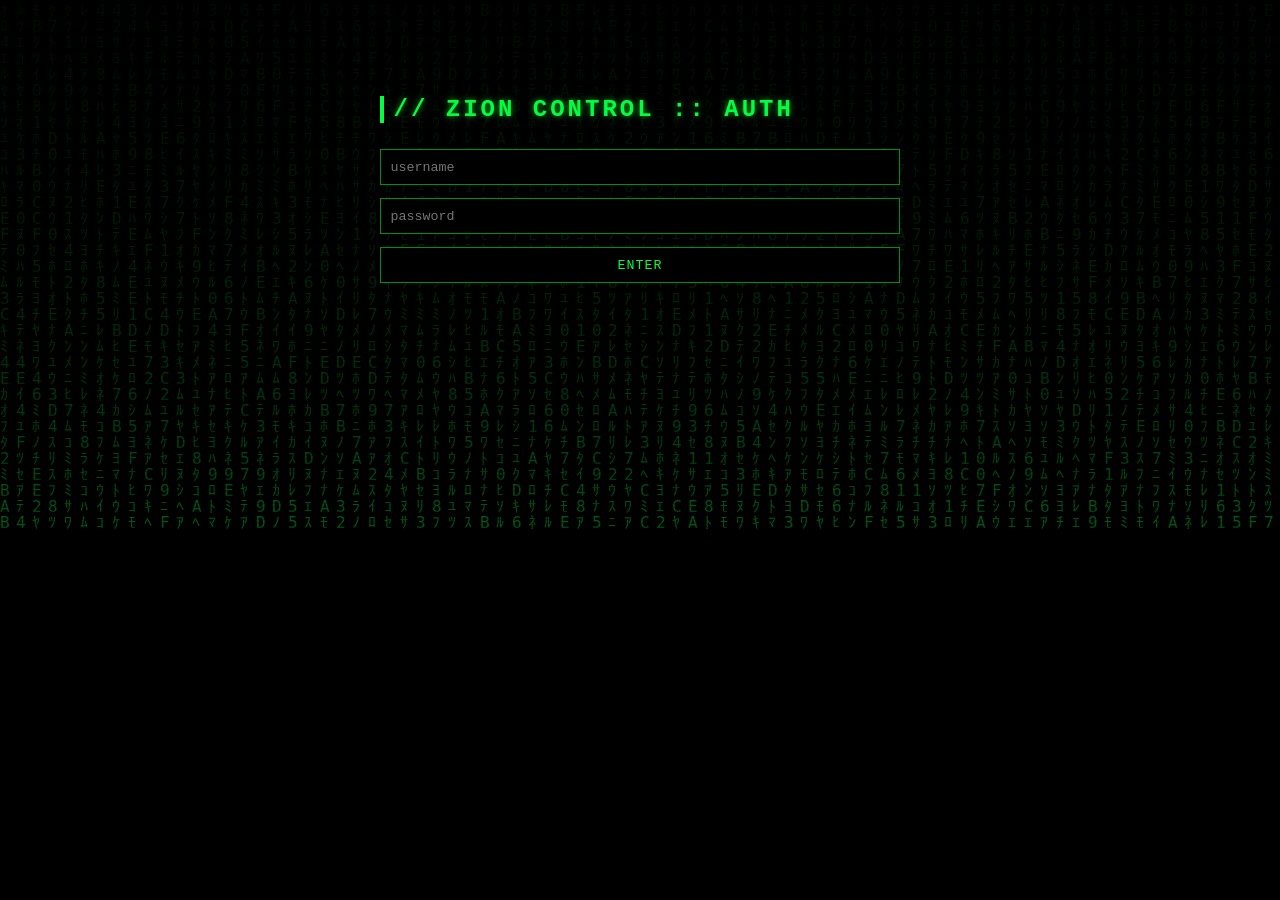
==== admin.html @ b6e6d78b "feat(frontend): Matrix static site, digital rain, Zion admin panel" ====
<!DOCTYPE html>
<html lang="en" class="scanlines">
<head>
  <meta charset="UTF-8" />
  <meta name="viewport" content="width=device-width, initial-scale=1.0" />
  <title>// ZION CONTROL</title>
  <link rel="stylesheet" href="css/matrix.css" />
</head>
<body>
  <canvas id="rain"></canvas>
  <div class="content">

    <div id="login">
      <h2 class="section">// ZION CONTROL :: AUTH</h2>
      <form id="login-form">
        <input id="username" placeholder="username" autocomplete="username" />
        <input id="password" type="password" placeholder="password" autocomplete="current-password" />
        <button type="submit">enter</button>
      </form>
      <p class="msg" id="login-msg"></p>
    </div>

    <div id="panel" class="hidden">
      <h2 class="section">// ZION :: UPLOAD NODE</h2>
      <form id="project-form">
        <input name="title" placeholder="project title" required />
        <input name="slug" placeholder="slug (unique)" required />
        <textarea name="description" placeholder="description"></textarea>
        <input name="stack" placeholder="stack comma separated: Python,Flask" />
        <input name="live_url" placeholder="live url" />
        <input name="repo_url" placeholder="repo url" />
        <input type="file" name="doc" />
        <label><input type="checkbox" name="published" value="true" checked /> published</label>
        <label><input type="checkbox" name="featured" value="true" /> featured</label>
        <button type="submit">deploy node</button>
      </form>
      <p class="msg" id="panel-msg"></p>
      <button id="logout">logout</button>
      <h2 class="section">// Active Nodes</h2>
      <div id="admin-list"></div>
    </div>

  </div>

  <script src="js/config.js"></script>
  <script src="js/rain.js"></script>
  <script src="js/admin.js"></script>
</body>
</html>
---- css/matrix.css ----
/* ===== Matrix vibe ===== */
:root {
  --matrix-green: #00ff41;
  --matrix-dim: #008f11;
  --bg: #000000;
  --glow: 0 0 6px rgba(0, 255, 65, 0.7);
}

* { box-sizing: border-box; }

html, body {
  margin: 0;
  padding: 0;
  background: var(--bg);
  color: var(--matrix-green);
  font-family: "Courier New", Courier, monospace;
  overflow-x: hidden;
}

#rain {
  position: fixed;
  inset: 0;
  z-index: 0;
  opacity: 0.35;
  pointer-events: none;
}

.scanlines::after {
  content: "";
  position: fixed;
  inset: 0;
  z-index: 1;
  pointer-events: none;
  background: repeating-linear-gradient(
    to bottom,
    rgba(0, 0, 0, 0) 0px,
    rgba(0, 0, 0, 0) 2px,
    rgba(0, 0, 0, 0.25) 3px,
    rgba(0, 0, 0, 0.25) 4px
  );
}

.content {
  position: relative;
  z-index: 2;
  max-width: 960px;
  margin: 0 auto;
  padding: 2rem 1.25rem 4rem;
}

header.hero {
  min-height: 70vh;
  display: flex;
  flex-direction: column;
  justify-content: center;
  text-shadow: var(--glow);
}

.hero h1 {
  font-size: clamp(1.6rem, 5vw, 3rem);
  letter-spacing: 2px;
  margin: 0 0 0.5rem;
}

.hero .typed {
  font-size: clamp(1rem, 3vw, 1.4rem);
  min-height: 2.4em;
  white-space: pre-wrap;
}

.cursor {
  display: inline-block;
  width: 0.6em;
  height: 1.1em;
  background: var(--matrix-green);
  margin-left: 2px;
  animation: blink 1s steps(2, start) infinite;
  vertical-align: middle;
}

@keyframes blink { to { visibility: hidden; } }

h2.section {
  border-left: 4px solid var(--matrix-green);
  padding-left: 0.6rem;
  margin-top: 3rem;
  text-transform: uppercase;
  letter-spacing: 3px;
  text-shadow: var(--glow);
}

.grid {
  display: grid;
  grid-template-columns: repeat(auto-fill, minmax(260px, 1fr));
  gap: 1rem;
  margin-top: 1.5rem;
}

.node {
  border: 1px solid var(--matrix-dim);
  background: rgba(0, 30, 0, 0.35);
  padding: 1rem;
  box-shadow: var(--glow);
  transition: transform 0.15s ease, box-shadow 0.15s ease;
}

.node:hover {
  transform: translateY(-3px);
  box-shadow: 0 0 14px rgba(0, 255, 65, 0.9);
}

.node h3 { margin: 0 0 0.4rem; font-size: 1.1rem; }
.node .stack { font-size: 0.8rem; color: var(--matrix-dim); margin-bottom: 0.6rem; }
.node a { color: var(--matrix-green); text-decoration: none; border-bottom: 1px dotted var(--matrix-green); }
.node a:hover { background: var(--matrix-dim); color: #000; }

.skills span {
  display: inline-block;
  border: 1px solid var(--matrix-dim);
  padding: 0.25rem 0.6rem;
  margin: 0.25rem;
  font-size: 0.85rem;
}

.contact a { color: var(--matrix-green); }

footer {
  margin-top: 4rem;
  font-size: 0.75rem;
  color: var(--matrix-dim);
  text-align: center;
}

/* ===== Zion admin ===== */
#login, #panel { max-width: 520px; margin: 4rem auto; }
input, button, textarea {
  width: 100%;
  background: #000;
  color: var(--matrix-green);
  border: 1px solid var(--matrix-dim);
  font-family: inherit;
  padding: 0.6rem;
  margin: 0.4rem 0;
}
button { cursor: pointer; text-transform: uppercase; letter-spacing: 1px; }
button:hover { background: var(--matrix-dim); color: #000; }
.hidden { display: none; }
.msg { font-size: 0.85rem; min-height: 1.2em; }
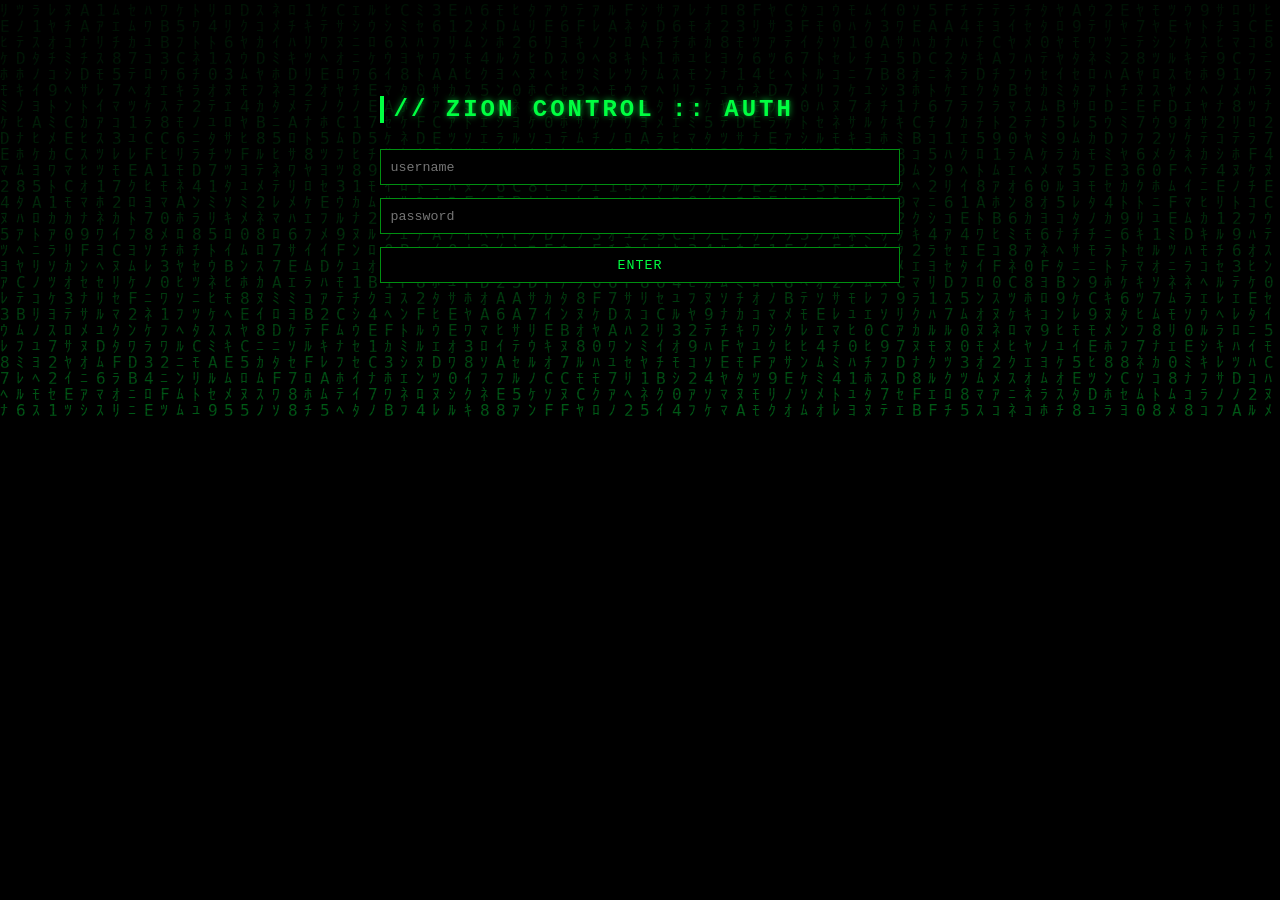
==== commit 2b03678c: "feat(frontend): admin form captures problem solved + role; public cards show them; add .gitignore" ====
--- a/admin.html
+++ b/admin.html
@@ -23,12 +23,13 @@
     <div id="panel" class="hidden">
       <h2 class="section">// ZION :: UPLOAD NODE</h2>
       <form id="project-form">
-        <input name="title" placeholder="project title" required />
-        <input name="slug" placeholder="slug (unique)" required />
-        <textarea name="description" placeholder="description"></textarea>
-        <input name="stack" placeholder="stack comma separated: Python,Flask" />
-        <input name="live_url" placeholder="live url" />
-        <input name="repo_url" placeholder="repo url" />
+        <input name="title" placeholder="project name" required />
+        <input name="slug" placeholder="slug (unique id, e.g. pay-api)" required />
+        <textarea name="problem_solved" placeholder="problem solved (what challenge did this project address?)" required></textarea>
+        <textarea name="role" placeholder="your role (what did you do on this project?)" required></textarea>
+        <input name="stack" placeholder="tech stack, comma separated: Python, FastAPI, MySQL" required />
+        <input name="live_url" placeholder="live project url" />
+        <input name="repo_url" placeholder="repository url" />
         <input type="file" name="doc" />
         <label><input type="checkbox" name="published" value="true" checked /> published</label>
         <label><input type="checkbox" name="featured" value="true" /> featured</label>
